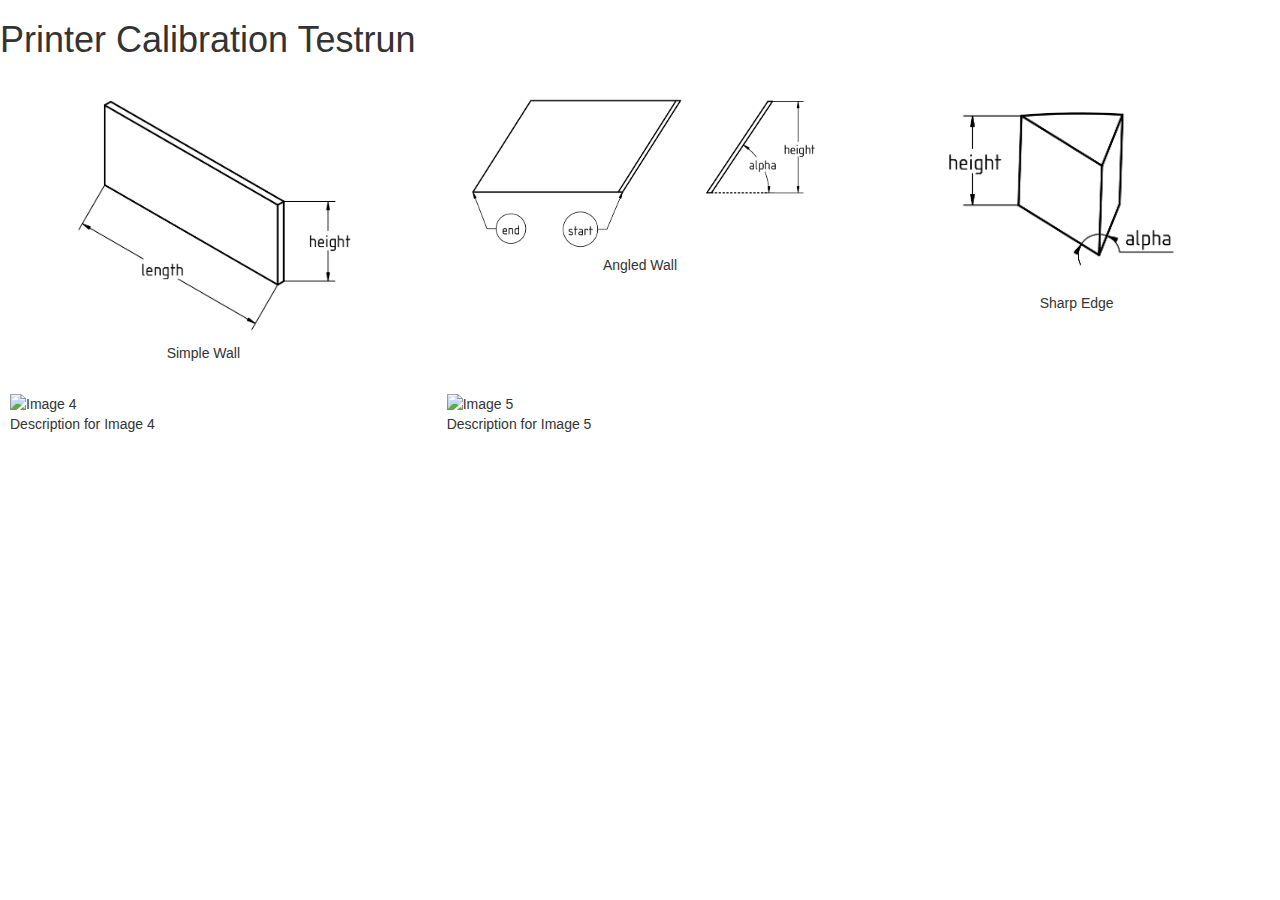
==== src/interface/index.html @ dc04e408 "Implement dynamic image loading" ====
<!DOCTYPE html>
<html>
<head>
    <title>Printer Calibration Testrun</title>
    <link rel="stylesheet" href="css/custom.css">
    <link rel="stylesheet" href="css/bootstrap.min.css">
</head>
<body>
    <h1>Printer Calibration Testrun</h1>
    
    <div class="row">
        <div class="col-md-4">
            <div class="picture" onclick="window.location.href='test/testcase.html?test_name=simple_wall'">
                <img src="img/simple_wall.png" alt="Simple Wall" class="img-fluid decription_image">
                <p class="description">Simple Wall</p>
            </div>
        </div>
        
        <div class="col-md-4">
            <div class="picture" onclick="window.location.href='test/angled_wall.html'">
                <img src="img/angled_wall.png" alt="Angled Wall" class="img-fluid decription_image">
                <p class="description">Angled Wall</p>
            </div>
        </div>
        
        <div class="col-md-4">
            <div class="picture" onclick="window.location.href='test/sharp_edge.html'">
                <img src="img/sharp_edge.png" alt="Sharp Edge" class="img-fluid decription_image">
                <p class="description">Sharp Edge</p>
            </div>
        </div>

    </div>
    <div class="row">


        <div class="col-md-4">
            <div class="picture" onclick="window.location.href='test/file4.html'">
                <img src="img/image4.jpg" alt="Image 4" class="img-fluid decription_image">
                <p class="description">Description for Image 4</p>
            </div>
        </div>
        
        <div class="col-md-4">
            <div class="picture" onclick="window.location.href='test/file5.html'">
                <img src="img/image5.jpg" alt="Image 5" class="img-fluid decription_image">
                <p class="description">Description for Image 5</p>
            </div>
        </div>
    </div>
</body>
</html>
---- src/interface/css/custom.css ----
.picture {
    display: inline-block;
    margin: 10px;
    cursor: pointer;
}
.description {
    text-align: center;
}
.decription_image {
    width: 100%;
}
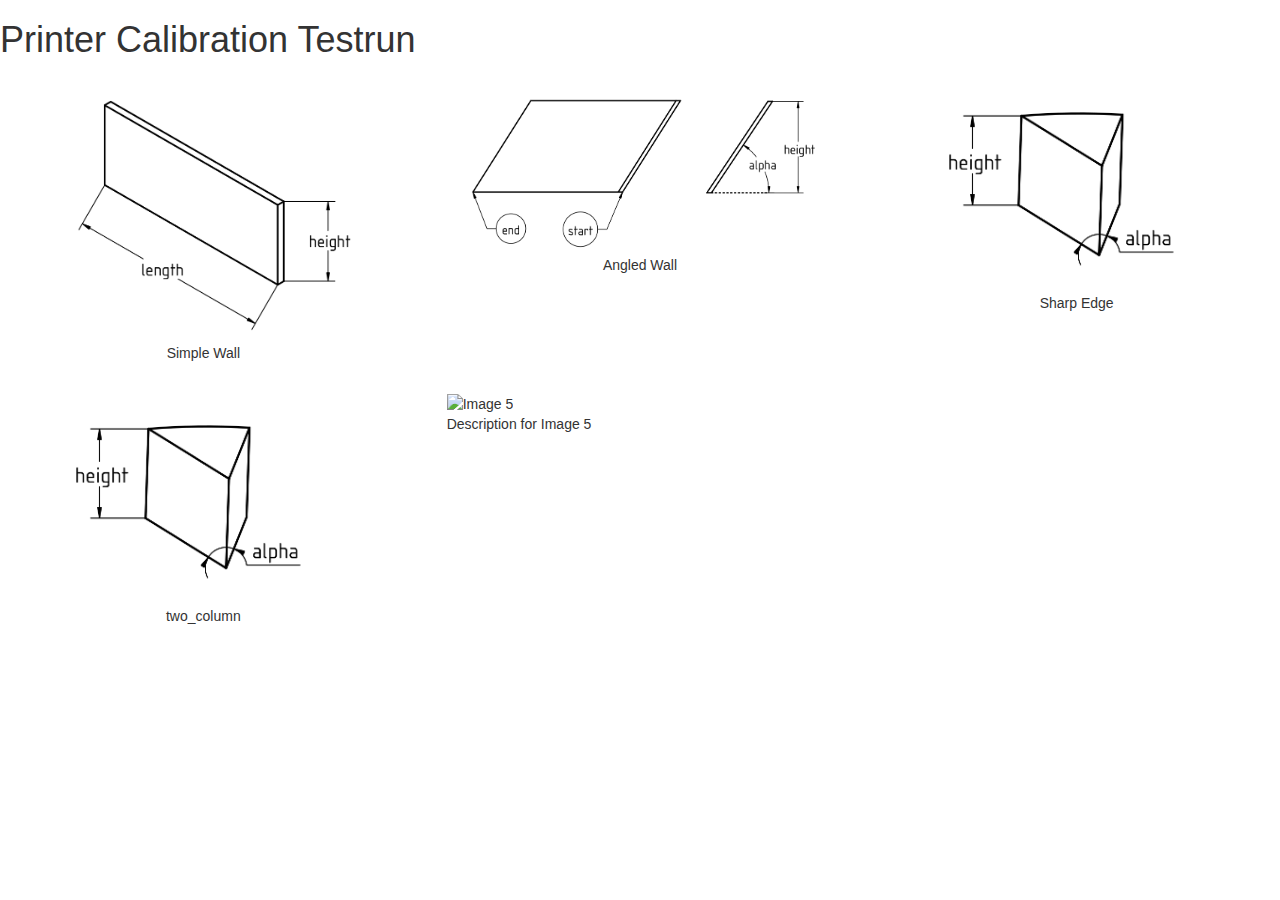
==== commit c883e504: "implement showing current temp" ====
--- a/src/interface/index.html
+++ b/src/interface/index.html
@@ -17,14 +17,14 @@
         </div>
         
         <div class="col-md-4">
-            <div class="picture" onclick="window.location.href='test/angled_wall.html'">
+            <div class="picture" onclick="window.location.href='test/testcase.html?test_name=angled_wall'">
                 <img src="img/angled_wall.png" alt="Angled Wall" class="img-fluid decription_image">
                 <p class="description">Angled Wall</p>
             </div>
         </div>
         
         <div class="col-md-4">
-            <div class="picture" onclick="window.location.href='test/sharp_edge.html'">
+            <div class="picture" onclick="window.location.href='test/testcase.html?test_name=sharp_edge'">
                 <img src="img/sharp_edge.png" alt="Sharp Edge" class="img-fluid decription_image">
                 <p class="description">Sharp Edge</p>
             </div>
@@ -35,9 +35,9 @@
 
 
         <div class="col-md-4">
-            <div class="picture" onclick="window.location.href='test/file4.html'">
-                <img src="img/image4.jpg" alt="Image 4" class="img-fluid decription_image">
-                <p class="description">Description for Image 4</p>
+            <div class="picture" onclick="window.location.href='test/testcase.html?test_name=two_column'">
+                <img src="img/sharp_edge.png" alt="Sharp Edge" class="img-fluid decription_image">
+                <p class="description">two_column</p>
             </div>
         </div>
         
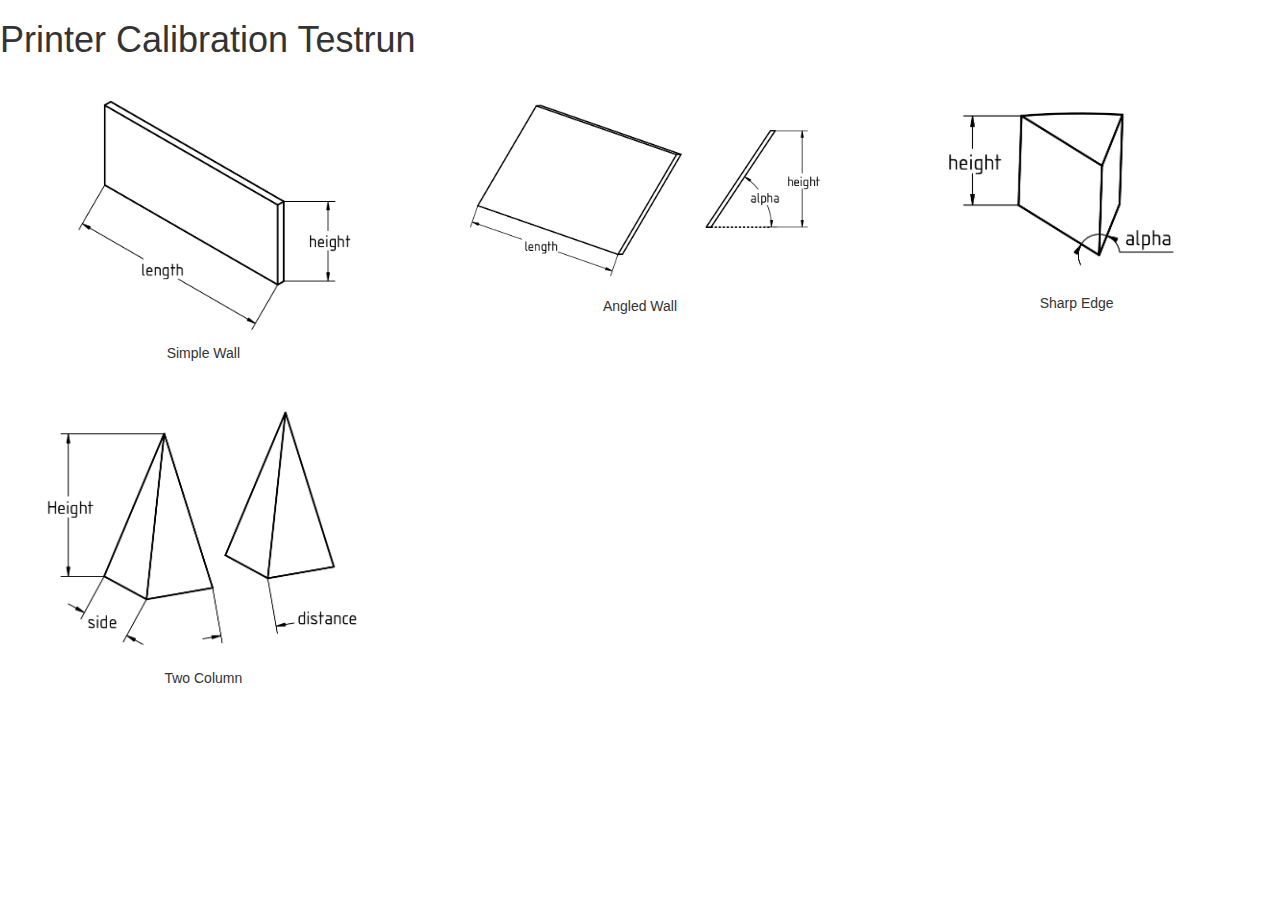
==== commit 7bd3508b: "fix text boxes" ====
--- a/src/interface/index.html
+++ b/src/interface/index.html
@@ -36,17 +36,17 @@
 
         <div class="col-md-4">
             <div class="picture" onclick="window.location.href='test/testcase.html?test_name=two_column'">
-                <img src="img/sharp_edge.png" alt="Sharp Edge" class="img-fluid decription_image">
-                <p class="description">two_column</p>
+                <img src="img/two_column.png" alt="Two Column" class="img-fluid decription_image">
+                <p class="description">Two Column</p>
             </div>
         </div>
         
-        <div class="col-md-4">
+        <!-- <div class="col-md-4">
             <div class="picture" onclick="window.location.href='test/file5.html'">
                 <img src="img/image5.jpg" alt="Image 5" class="img-fluid decription_image">
                 <p class="description">Description for Image 5</p>
             </div>
-        </div>
+        </div> -->
     </div>
 </body>
 </html>
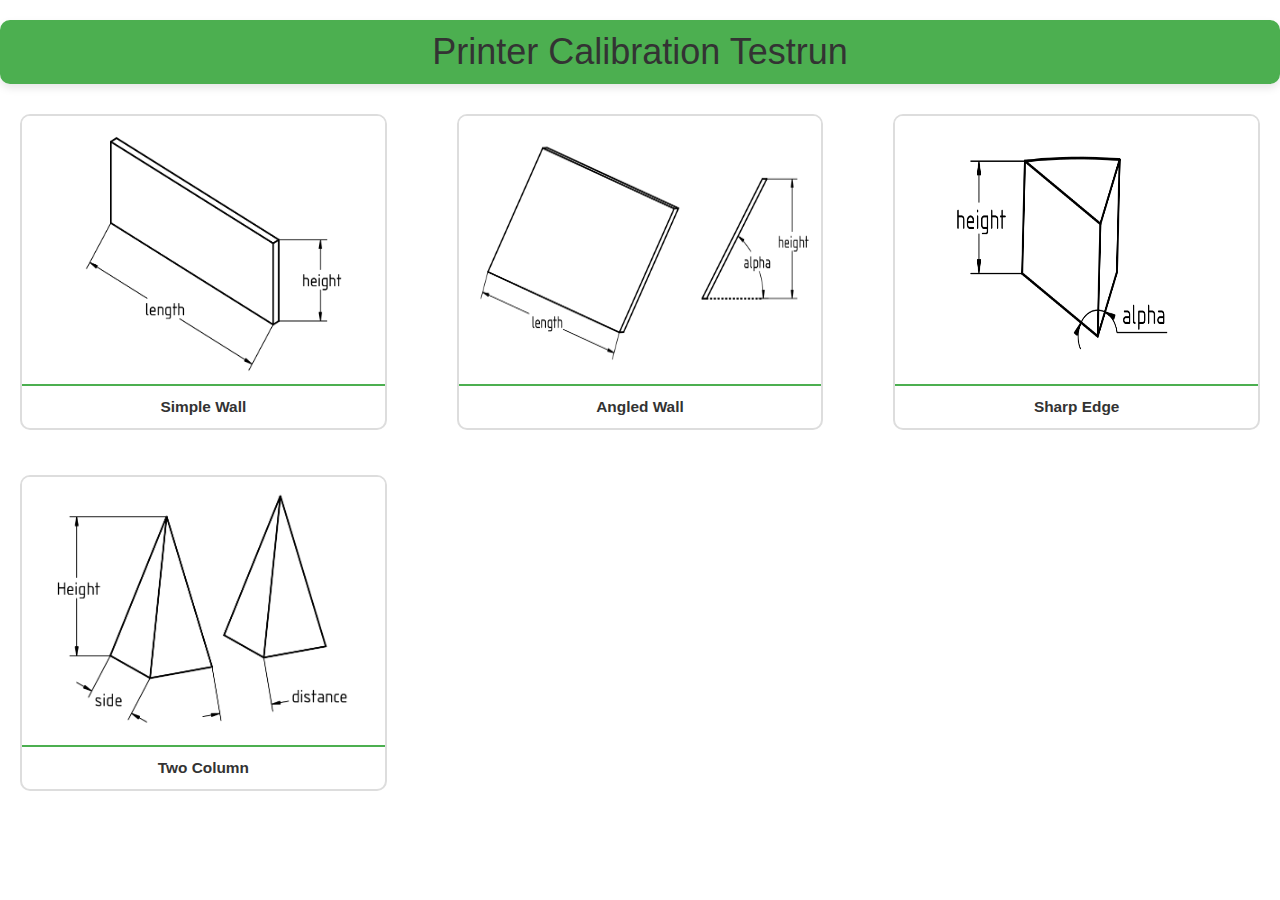
==== commit 8bdfc872: "beautify first page" ====
--- a/src/interface/index.html
+++ b/src/interface/index.html
@@ -29,24 +29,23 @@
                 <p class="description">Sharp Edge</p>
             </div>
         </div>
+    </div>
 
-    </div>
     <div class="row">
-
-
         <div class="col-md-4">
             <div class="picture" onclick="window.location.href='test/testcase.html?test_name=two_column'">
                 <img src="img/two_column.png" alt="Two Column" class="img-fluid decription_image">
                 <p class="description">Two Column</p>
             </div>
         </div>
-        
-        <!-- <div class="col-md-4">
+    </div>
+</body>
+</html>
+
+
+<!-- <div class="col-md-4">
             <div class="picture" onclick="window.location.href='test/file5.html'">
                 <img src="img/image5.jpg" alt="Image 5" class="img-fluid decription_image">
                 <p class="description">Description for Image 5</p>
             </div>
-        </div> -->
-    </div>
-</body>
-</html>
+        </div> -->--- a/src/interface/css/custom.css
+++ b/src/interface/css/custom.css
@@ -1,11 +1,51 @@
+/* General Styles */
+body {
+    font-family: Arial, sans-serif;
+    margin: 20px;
+    background-color: #f4f4f4;
+}
+
+h1 {
+    text-align: center;
+    padding: 10px;
+    border: 2px solid #4CAF50; /* Border around the title */
+    border-radius: 10px; /* Rounded corners */
+    background-color: #4CAF50; /* Background color for the title */
+    color: white; /* Title text color */
+    box-shadow: 0px 4px 8px rgba(0, 0, 0, 0.1); /* Shadow effect */
+}
+
 .picture {
     display: inline-block;
-    margin: 10px;
+    margin: 20px;
     cursor: pointer;
+    border: 2px solid #ddd; /* Border around each image */
+    border-radius: 10px; /* Rounded corners */
+    overflow: hidden;
+    transition: transform 0.3s ease, box-shadow 0.3s ease; /* Smooth transition for hover effects */
 }
+
+.picture:hover {
+    transform: translateY(-10px); /* Lift effect on hover */
+    box-shadow: 0px 10px 15px rgba(0, 0, 0, 0.2); /* Shadow effect on hover */
+}
+
 .description {
     text-align: center;
+    font-weight: bold;
+    margin-top: 10px;
+    font-size: 1.1em;
 }
+
 .decription_image {
     width: 100%;
-}+    height: 270px;
+    border-bottom: 2px solid #4CAF50; /* Border at the bottom of the image */
+}
+
+/* Responsive design for smaller screens */
+@media (max-width: 768px) {
+    .picture {
+        margin: 10px;
+    }
+}
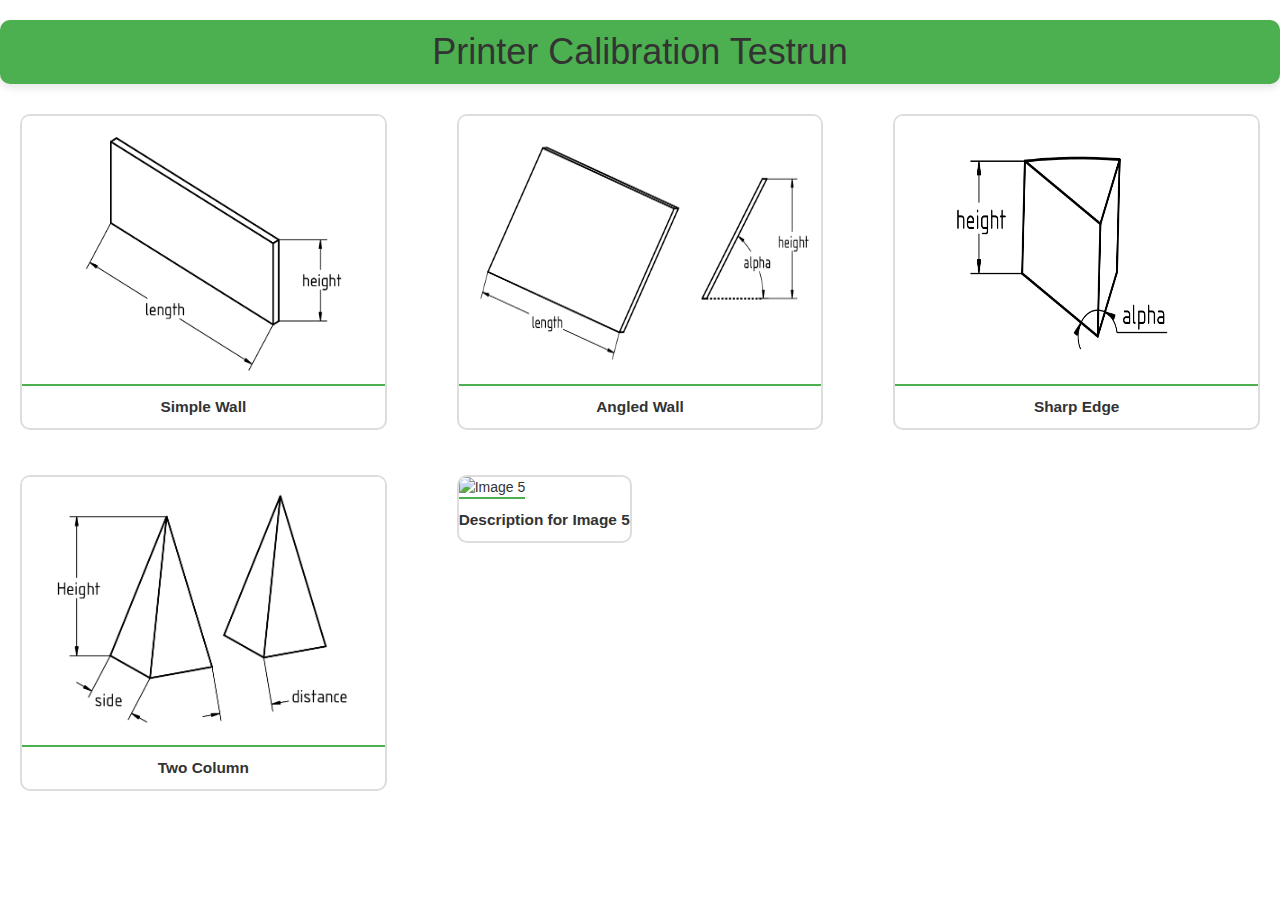
==== commit 45d73997: "implement cylinder" ====
--- a/src/interface/index.html
+++ b/src/interface/index.html
@@ -38,14 +38,15 @@
                 <p class="description">Two Column</p>
             </div>
         </div>
+
+        <div class="col-md-4">
+            <div class="picture" onclick="window.location.href='test/testcase.html?test_name=cylinder'">
+                <img src="img/two_column.jpg" alt="Image 5" class="img-fluid decription_image">
+                <p class="description">Description for Image 5</p>
+            </div>
+        </div>
     </div>
 </body>
 </html>
 
 
-<!-- <div class="col-md-4">
-            <div class="picture" onclick="window.location.href='test/file5.html'">
-                <img src="img/image5.jpg" alt="Image 5" class="img-fluid decription_image">
-                <p class="description">Description for Image 5</p>
-            </div>
-        </div> -->--- a/src/interface/css/custom.css
+++ b/src/interface/css/custom.css
@@ -2,7 +2,7 @@
 body {
     font-family: Arial, sans-serif;
     margin: 20px;
-    background-color: #f4f4f4;
+    background-color: #e7ffb8;
 }
 
 h1 {
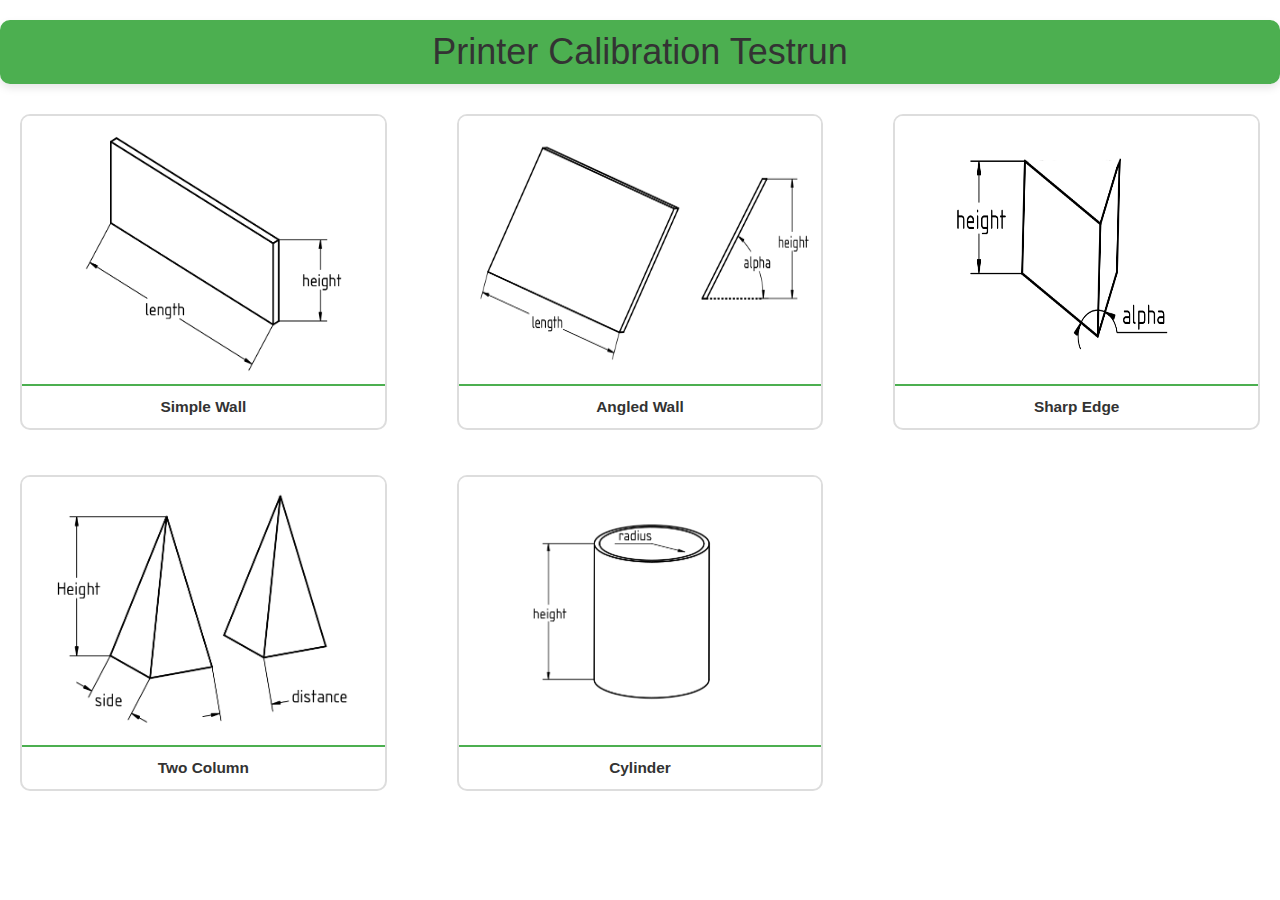
==== commit 8e938a1e: "complete" ====
--- a/src/interface/index.html
+++ b/src/interface/index.html
@@ -41,8 +41,8 @@
 
         <div class="col-md-4">
             <div class="picture" onclick="window.location.href='test/testcase.html?test_name=cylinder'">
-                <img src="img/two_column.jpg" alt="Image 5" class="img-fluid decription_image">
-                <p class="description">Description for Image 5</p>
+                <img src="img/cylinder.png" alt="Image 5" class="img-fluid decription_image">
+                <p class="description">Cylinder</p>
             </div>
         </div>
     </div>
